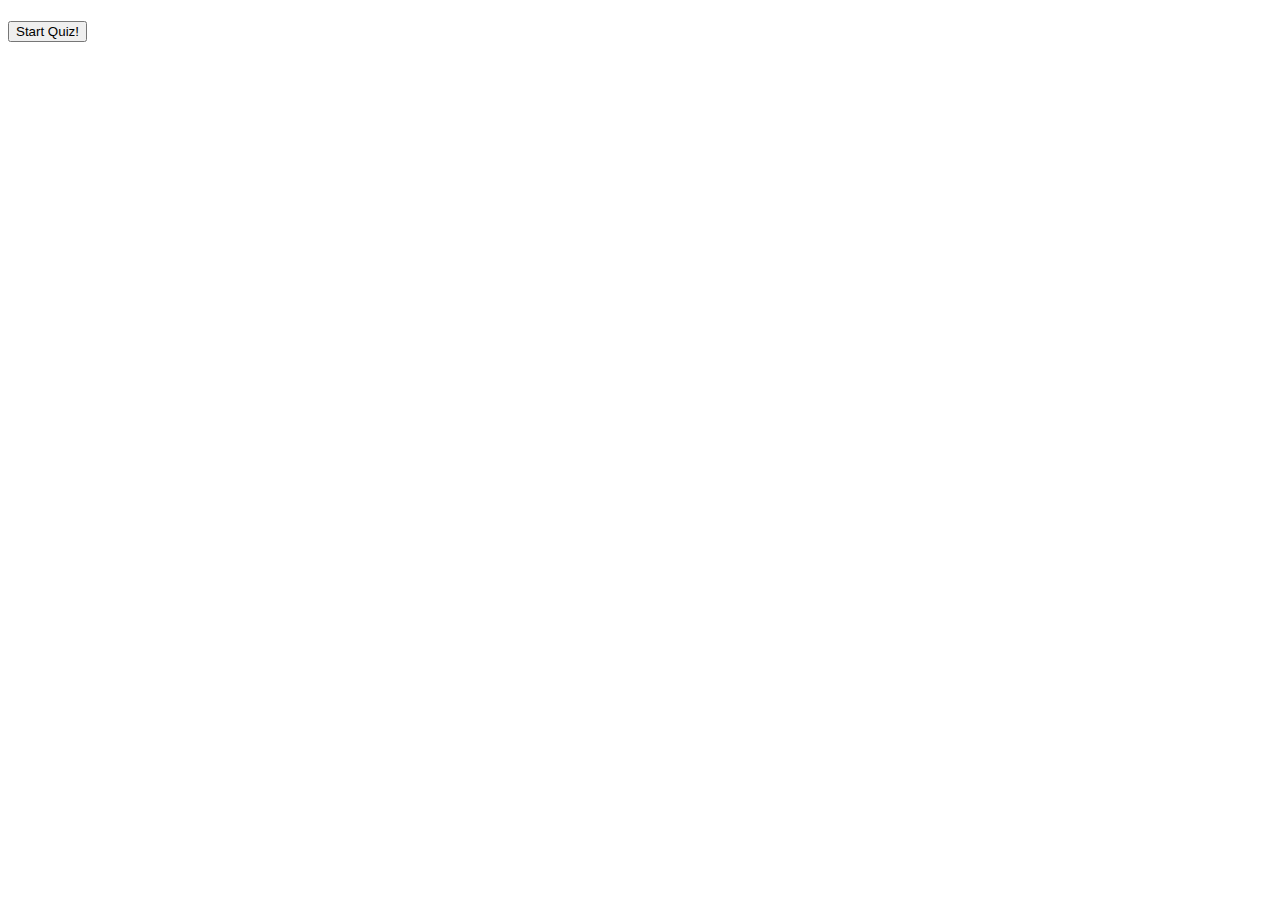
==== index.html @ 169a48c3 "Adds starter code" ====
<!DOCTYPE html>
<html lang="en">
<head>
    <meta charset="UTF-8">
    <meta name="viewport" content="width=device-width, initial-scale=1.0">
    <meta http-equiv="X-UA-Compatible" content="ie=edge">
    <title>Timers and Intervals</title>
</head>
<body>  
    <h1 class="time" style="text-align:center;"></h1>
    <div id="main"></div>

    <button id="startQuizBtn">Start Quiz!</button>
    <div id="questionContainer"></div>

    <script src="./script.js"></script>
</body>
</html>
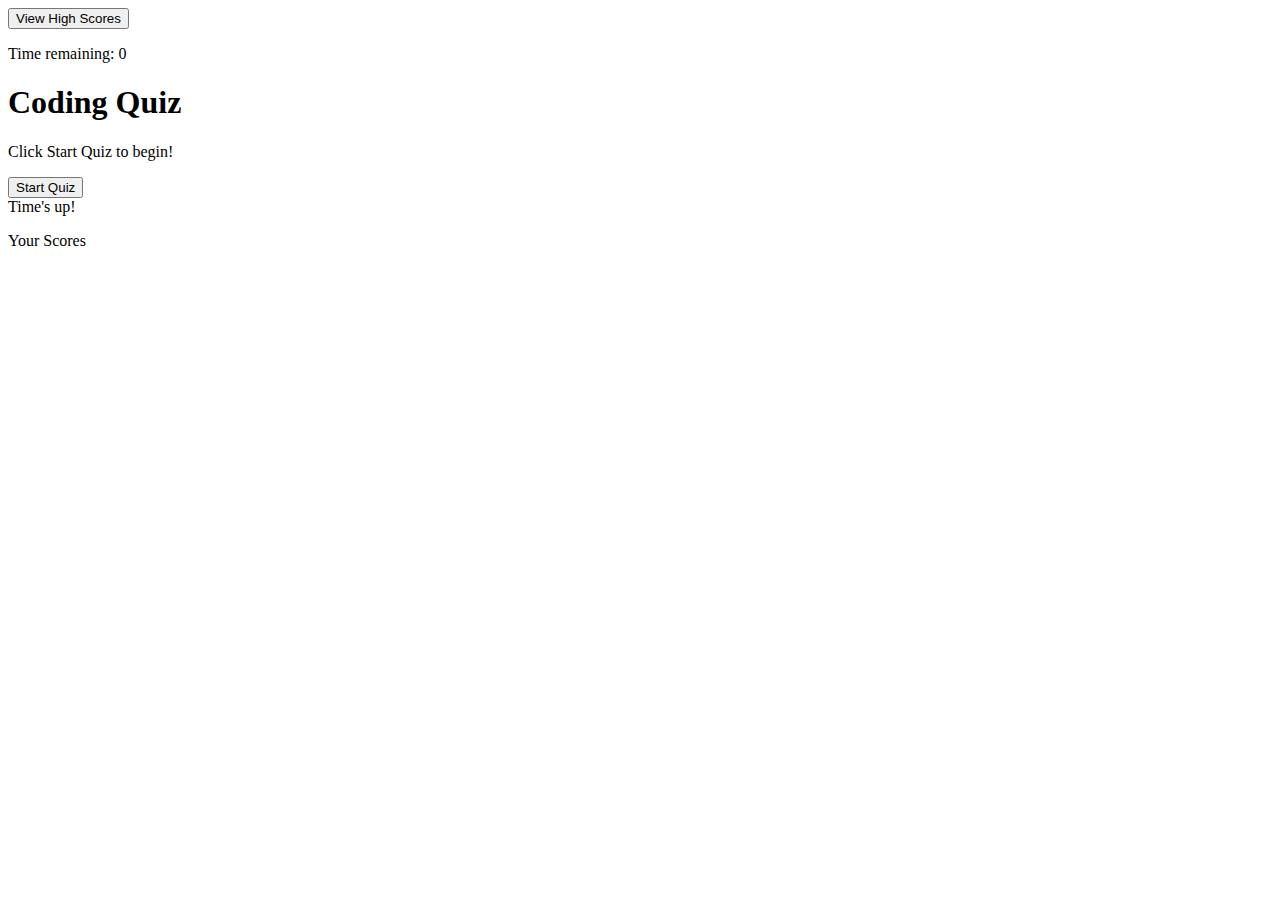
==== commit dff0fddd: "structures homepage" ====
--- a/index.html
+++ b/index.html
@@ -1,18 +1,54 @@
 <!DOCTYPE html>
 <html lang="en">
-<head>
-    <meta charset="UTF-8">
-    <meta name="viewport" content="width=device-width, initial-scale=1.0">
-    <meta http-equiv="X-UA-Compatible" content="ie=edge">
-    <title>Timers and Intervals</title>
-</head>
-<body>  
-    <h1 class="time" style="text-align:center;"></h1>
-    <div id="main"></div>
+  <head>
+    <meta charset="UTF-8" />
+    <meta name="viewport" content="width=device-width, initial-scale=1.0" />
+    <meta http-equiv="X-UA-Compatible" content="ie=edge" />
+    <title>Coding Quiz</title>
+  </head>
+  <body>
+    <div class="highscorebtn"></div>
+    <header>
+      <div>
+        <a href="./highscore.html">
+          <button class="highscore-header" id="view-high-scores">
+            View High Scores
+          </button>
+        </a>
+      </div>
 
-    <button id="startQuizBtn">Start Quiz!</button>
-    <div id="questionContainer"></div>
+      <div class="timer">
+        <p>
+          Time remaining:
+          <span id="timer"> 0 </span>
+        </p>
+      </div>
+    </header>
+    <main class="quiz">
+      <div id="quiz-start">
+        <div class="landing" id="start-screen">
+          <h1>Coding Quiz</h1>
+          <p>Click Start Quiz to begin!</p>
+          <button id="startQuizBtn">Start Quiz</button>
+        </div>
+      </div>
+
+<div class ="hide" id="questions">
+    <!-- <h2 id="question-words"></h2>
+    <div class="options" id="options">
+    </div> -->
+</div>
+
+<div class="hide" id="quiz-end"
+<h1>Time's up!</h1>
+<p>Your Scores
+    <span id="score-final"></span>
+</p>
+
+
+
+    </main>
 
     <script src="./script.js"></script>
-</body>
+  </body>
 </html>
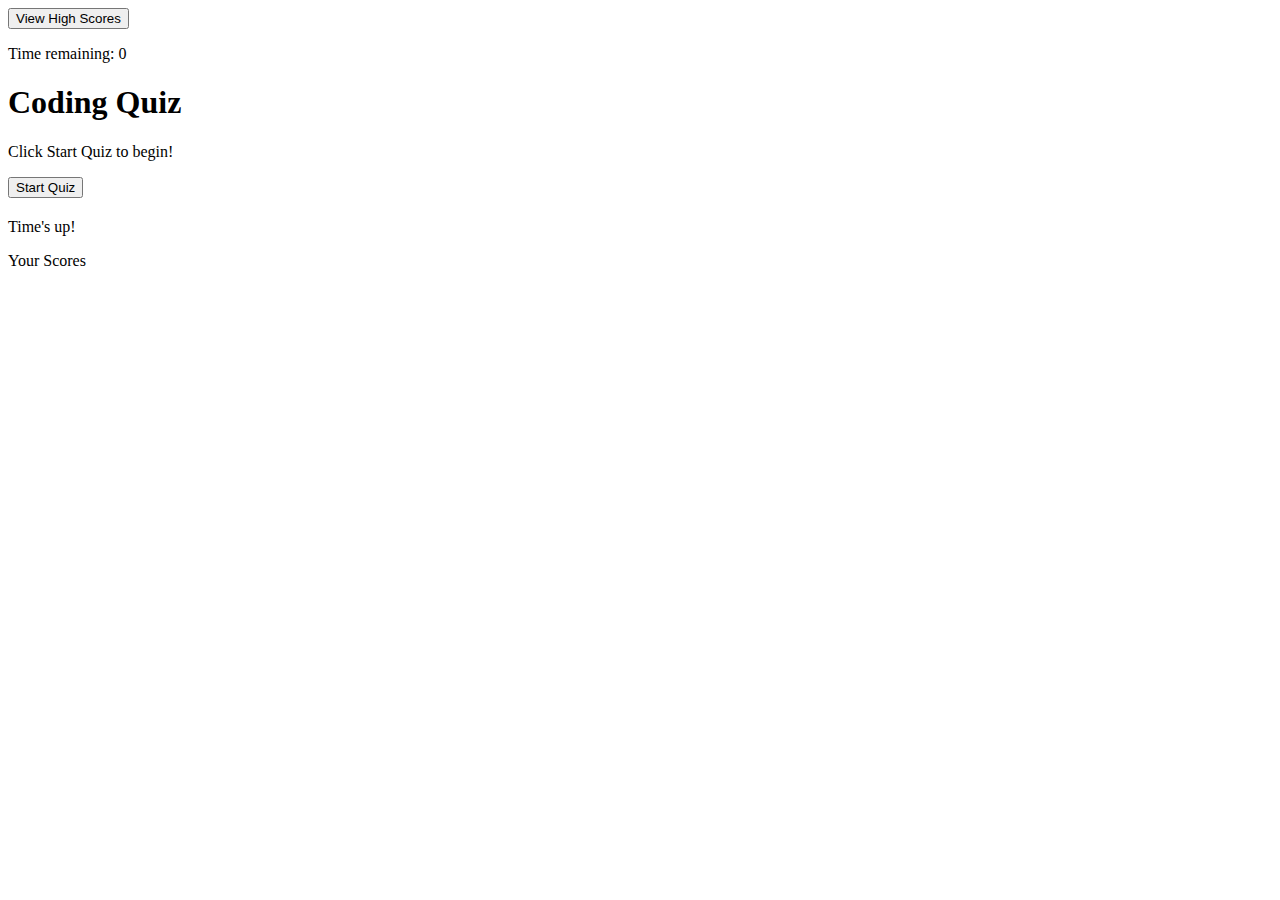
==== commit 15bf10d8: "Attempts to start quiz :(" ====
--- a/index.html
+++ b/index.html
@@ -34,9 +34,9 @@
       </div>
 
 <div class ="hide" id="questions">
-    <!-- <h2 id="question-words"></h2>
+    <h2 id="question-words"></h2>
     <div class="options" id="options">
-    </div> -->
+    </div>
 </div>
 
 <div class="hide" id="quiz-end"
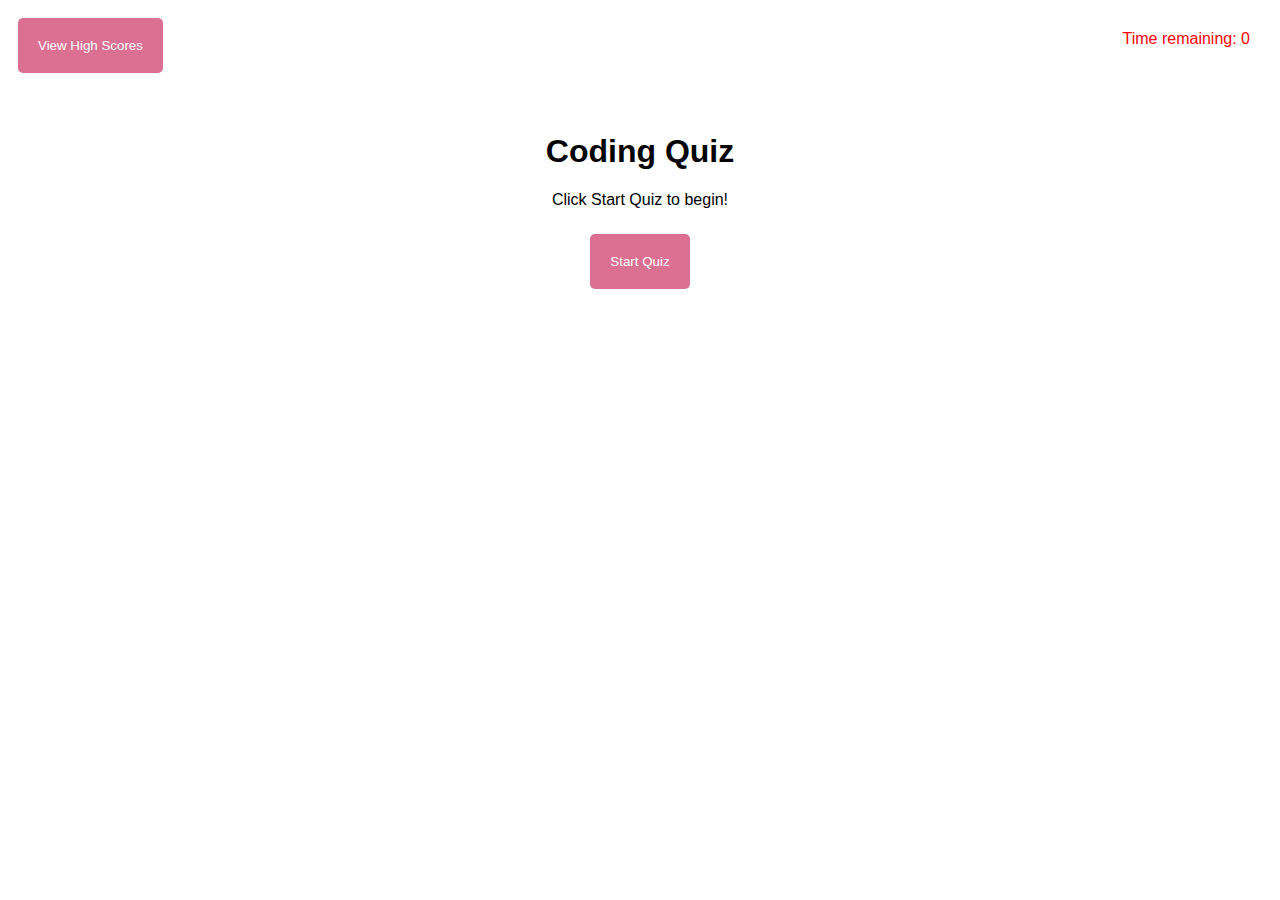
==== commit fbc2b094: "done?" ====
--- a/index.html
+++ b/index.html
@@ -4,6 +4,8 @@
     <meta charset="UTF-8" />
     <meta name="viewport" content="width=device-width, initial-scale=1.0" />
     <meta http-equiv="X-UA-Compatible" content="ie=edge" />
+
+    <link rel="stylesheet" href="style.css" />
     <title>Coding Quiz</title>
   </head>
   <body>
@@ -29,24 +31,25 @@
         <div class="landing" id="start-screen">
           <h1>Coding Quiz</h1>
           <p>Click Start Quiz to begin!</p>
-          <button id="startQuizBtn">Start Quiz</button>
+          <button id="start">Start Quiz</button>
         </div>
       </div>
 
-<div class ="hide" id="questions">
-    <h2 id="question-words"></h2>
-    <div class="options" id="options">
-    </div>
-</div>
+      <div class="hide" id="questions">
+        <h2 id="question-words"></h2>
+        <div class="options" id="options"></div>
+        <div id="feedback"></div>
+      </div>
 
-<div class="hide" id="quiz-end"
-<h1>Time's up!</h1>
-<p>Your Scores
-    <span id="score-final"></span>
-</p>
-
-
-
+      <div class="hide" id="quiz-end">
+        <h1>Time's up!</h1>
+        <p>
+          Your Scores
+          <span id="score-final"></span>
+        </p>
+        <input id="name" />
+        <button id="submit-score">Submit</button>
+      </div>
     </main>
 
     <script src="./script.js"></script>
--- a/style.css
+++ b/style.css
@@ -0,0 +1,115 @@
+/* Style.css */
+
+* {
+	font-family: Impact, Haettenschweiler, 'Arial Narrow Bold', sans-serif;
+}
+
+.quiz,
+.scores {
+	margin: 50px auto 0 auto;
+	max-width: 400px;
+}
+
+#top {
+	color: palevioletred;
+}
+
+.containerNew {
+	border: 5px solid;
+	position: absolute;
+	top: 50%;
+	left: 50%;
+	height: 580px;
+	width: 50%;
+	transform: translate(-50%, -50%);
+	padding: 10px;
+}
+
+p {
+	margin: 15px 15px;
+}
+
+.landing {
+	text-align: center;
+}
+
+.scoresHeader {
+	position: absolute;
+	top: 15px;
+	left: 15px;
+}
+
+.timer {
+	position: absolute;
+	top: 15px;
+	right: 15px;
+	color: red
+}
+
+button {
+	display: inline-block;
+	margin: 10px;
+	cursor: pointer;
+	color: #fff;
+	background-color: palevioletred;
+	border-radius: 5px;
+	border: 0;
+	padding: 20px;
+}
+
+button:hover {
+	background-color: palevioletred;
+}
+
+.options button {
+	display: block;
+}
+
+input[type="text"] {
+	font-size: 100%;
+}
+
+.hide {
+	display: none;
+}
+
+.feedback {
+	font-style: bold;
+	font-size: 120%;
+	margin-top: 20px;
+	padding-top: 15px;
+	color: #fff;
+	border-top: 2px solid #4B0082;
+}
+
+ol {
+	padding-left: 15px;
+	max-height: 600px;
+	overflow: auto;
+}
+
+li {
+	padding: 5px;
+	list-style: decimal inside none;
+}
+
+li:nth-child(odd) {
+	background-color: #dfdae7;
+}
+
+@media screen and (max-width: 768px) {
+	.containerNew {
+		width: 80%;
+	}
+}
+
+@media screen and (max-width: 575px) {
+	.containerNew {
+		width: 90%;
+	}
+
+	.quiz,
+	.scores {
+		max-width: 90%;
+	}
+}
